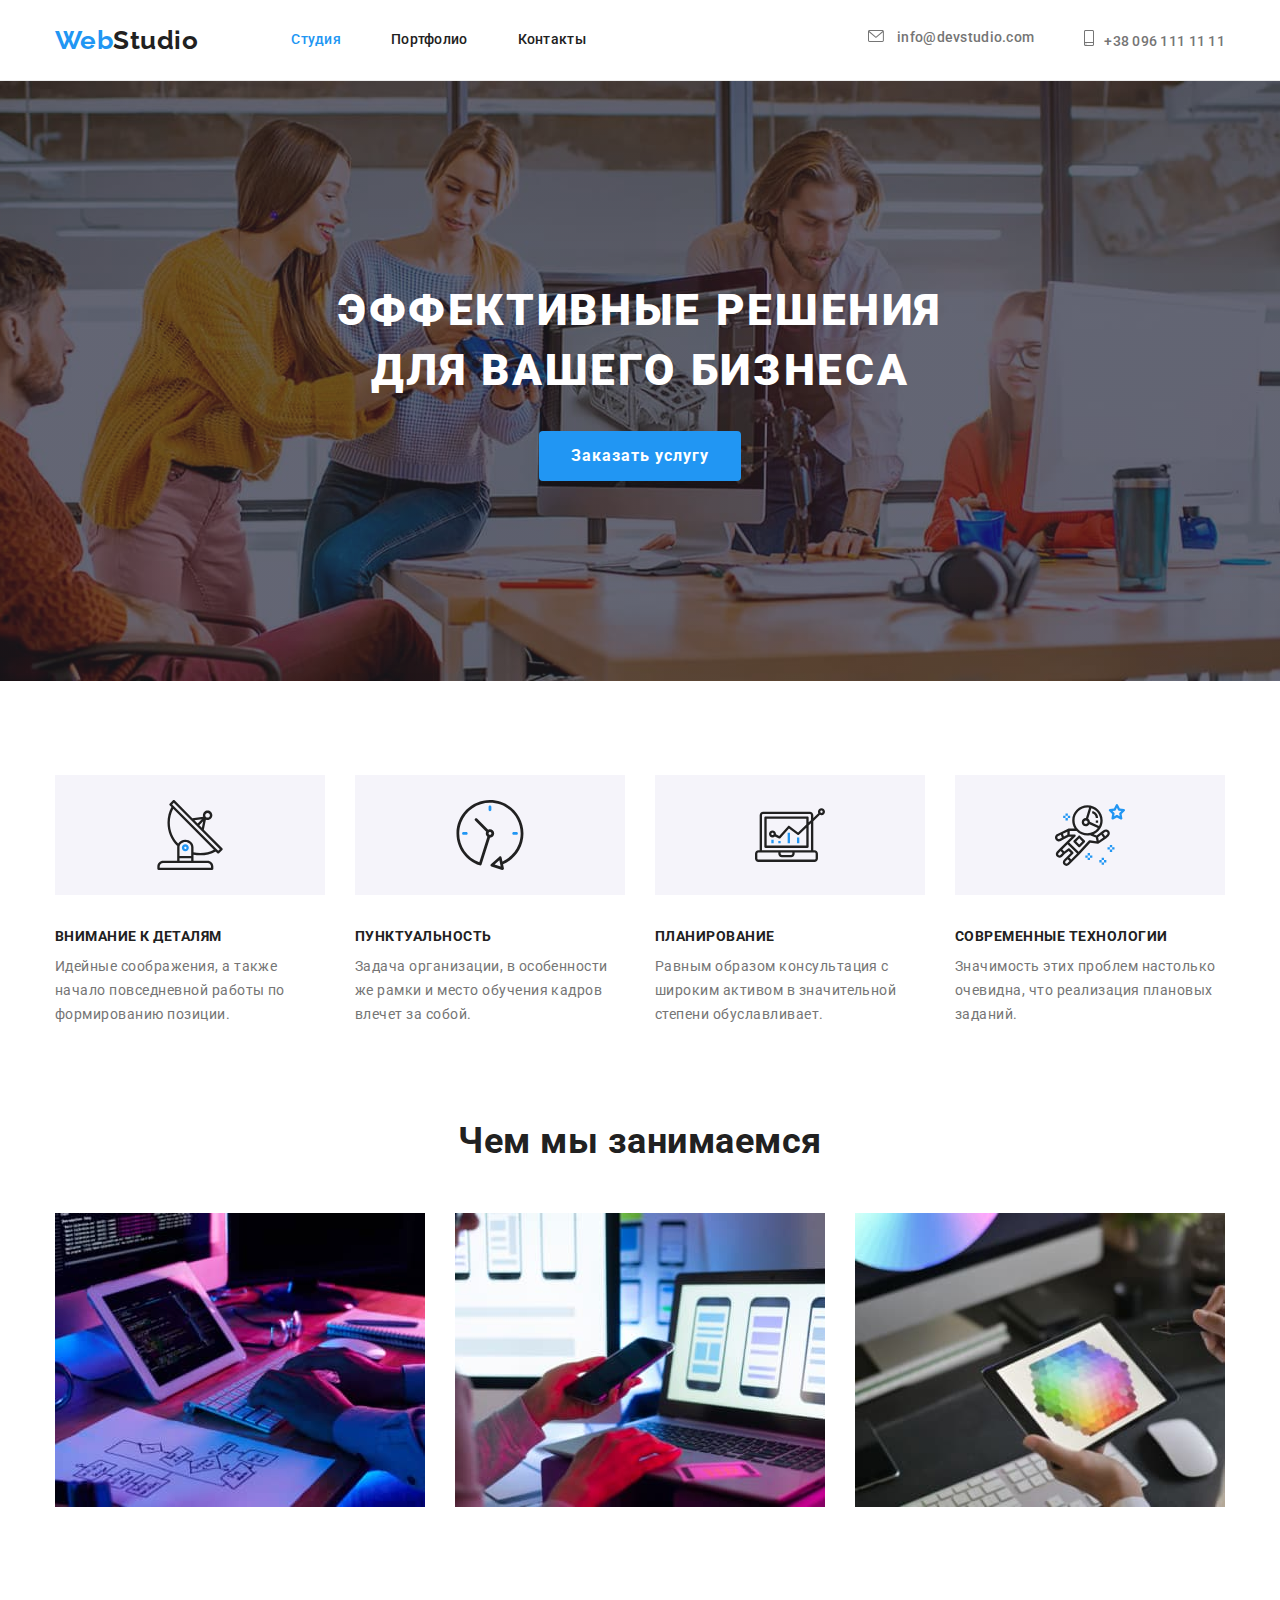
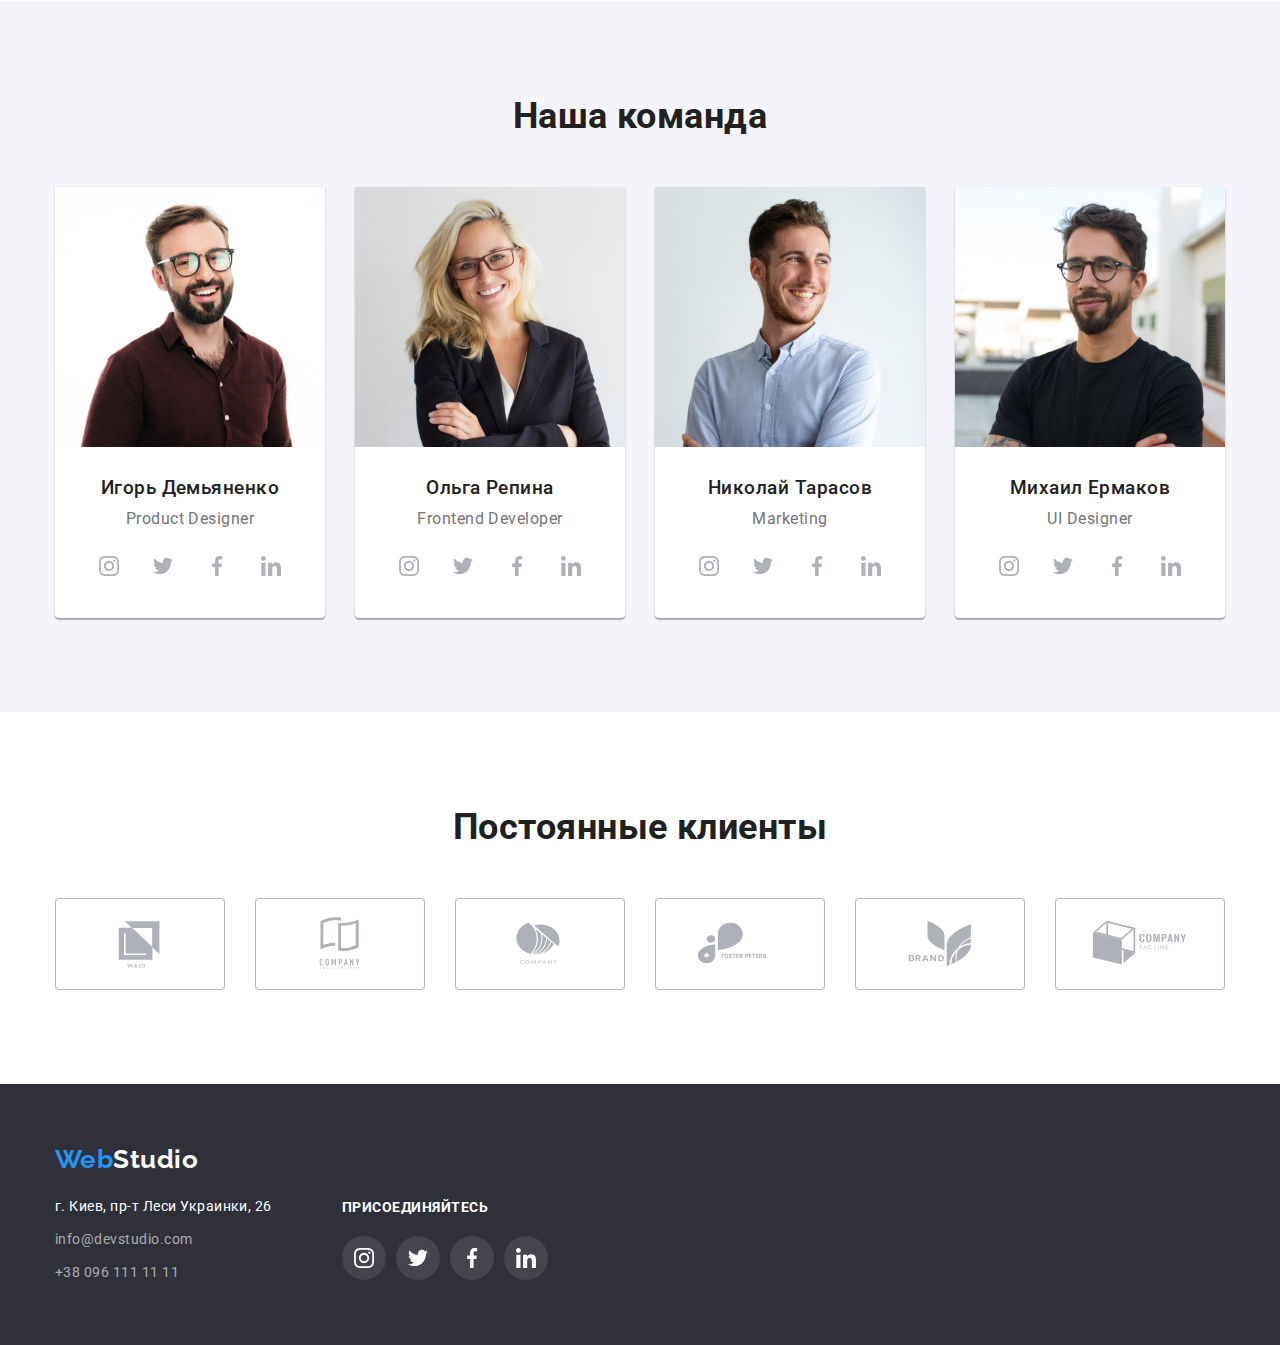
==== index.html @ 1be53bb4 "backup" ====
<!DOCTYPE html>
<html lang="ru">
  <head>
    <meta charset="UTF-8" />
    <meta http-equiv="X-UA-Compatible" content="IE=edge" />
    <meta name="viewport" content="width=device-width, initial-scale=1.0" />
    <title>Студия</title>
    <link href="https://fonts.googleapis.com/css2?family=Raleway:wght@700&family=Roboto:wght@400;500;700;900&display=swap" rel="stylesheet" />
    <link rel="stylesheet" href="https://cdnjs.cloudflare.com/ajax/libs/modern-normalize/1.1.0/modern-normalize.min.css" />
    <link rel="stylesheet" href="./css/styles.css" />
  </head>
  <body class="page">
    
    <!-- Шапка сайта -->
    <header class="header">
      <div class="page-header container">
        <nav class="site-nav">
          <a href="./index.html" class="logo">Web<span class="studio-black">Studio</span></a>
          <ul class="site-nav list">
            <li class="item"><a class="link-header current" href="./index.html">Студия</a></li>
            <li class="item"><a class="link-header" href="./portfolio.html">Портфолио</a></li>
            <li class="item"><a class="link-header" href="">Контакты</a></li>
          </ul>
        </nav>
        <ul class="contacts list">
          <li class="item"><a class="link-header"          
           href="mailto:info@devstudio.com">
           <svg width="16" height="12" class="contacts-icon">
            <use href="./images/icons.svg#envelope"></use>
          </svg>
          info@devstudio.com</a></li>
          <li class="item"><a class="link-header" href="tel:+380961111111">
            <svg width="10" height="16" class="contacts-icon">
              <use href="./images/icons.svg#smartphone"></use>
            </svg>+38 096 111 11 11</a></li>
        </ul>
      </div>
    </header>

    <!-- Основная часть -->
    <main>

      <!--Герой-->
      <section class="hero">
        <div class="container">
          <h1 class="hero-title">Эффективные решения<br>для вашего бизнеса</h1>
          <button class="primary pointer" type="button">Заказать услугу</button>
        </div>
      </section>

      <!--Преимущества-->
      <section class="section">
        <div class="container">
          <h2 class="section-title visually-hidden">Наши преимущества</h2>
          <ul class="features list">
            <li class="features-item">                            
              <svg class="icon">
                <use href="./images/icons.svg#antenna"></use>            
              </svg>           
              <h3 class="features-title">Внимание к деталям</h3>
              <p class="features-text">Идейные соображения, а также начало повседневной работы по формированию позиции.</p>
            </li>
            <li class="features-item">
              <svg class="icon">
                <use href="./images/icons.svg#clock"></use>            
              </svg>
              <h3 class="features-title">Пунктуальность</h3>
              <p class="features-text">Задача организации, в особенности же рамки и место обучения кадров влечет за собой.</p>
            </li>
            <li class="features-item">
              <svg class="icon">
                <use href="./images/icons.svg#diagram"></use>            
              </svg>
              <h3 class="features-title">Планирование</h3>
              <p class="features-text">Равным образом консультация с широким активом в значительной степени обуславливает.</p>
            </li>
            <li class="features-item">
              <svg class="icon">
                <use href="./images/icons.svg#astronaut"></use>            
              </svg>
              <h3 class="features-title">Современные технологии</h3>
              <p class="features-text">Значимость этих проблем настолько очевидна, что реализация плановых заданий.</p>
            </li>
          </ul>
        </div>
      </section>

      <!--Чем мы занимаемся-->
      <section class="section no-padding">
        <div class="container">
          <h2 class="section-title">Чем мы занимаемся</h2>
          <ul class="description list">
            <li class="item"><img src="./images/box1.jpg" alt="крупный план програмиста, работающего за своим столом в офисе" width="370" /></li>
            <li class="item"><img src="./images/box2.jpg" alt="веб дизайнер работает над интерфейсом приложения для смартфона" width="370" /></li>
            <li class="item"><img src="./images/box3.jpg" alt="веб дизайнер работает с цветовой палитрой на планшете" width="370" /></li>
          </ul>
        </div>
      </section>

      <!--Команда-->
      <section class="section team">
        <div class="container">
          <h2 class="section-title">Наша команда</h2>
          <ul class="team">
            <li class="team-card">
              <img src="./images/demjanenko.jpg" alt="Игорь Демьяненко" width="270" />
              <div class="team-caption">
                <h3 class="team-name">Игорь Демьяненко</h3>
                <p class="team-position">Product Designer</p>
                <ul class="social">
                  <li class="social-item">
                      <a href="#" class="social-link">
                          <svg width="20" height="20" class="social-icon">
                              <use href="./images/icons.svg#instagram"></use>
                            </svg>
                      </a>
                    </li>
                    <li class="social-item">
                      <a href="#" class="social-link">
                          <svg width="20" height="20" class="social-icon">
                              <use href="./images/icons.svg#twitter"></use>
                            </svg>
                      </a>
                    </li>  
                    <li class="social-item">
                      <a href="#" class="social-link">
                          <svg width="20" height="20" class="social-icon">
                              <use href="./images/icons.svg#facebook"></use>
                            </svg>
                      </a>
                    </li>   
                    <li class="social-item">
                      <a href="#" class="social-link">
                          <svg width="20" height="20" class="social-icon">
                              <use href="./images/icons.svg#linkedin"></use>
                            </svg>
                      </a>
                    </li>                     
              </ul> 
            </div>
            </li>
            <li class="team-card">
              <img src="./images/repina.jpg" alt="Ольга Репина" width="270" />
              <div class="team-caption">
              <h3 class="team-name">Ольга Репина</h3>
              <p class="team-position">Frontend Developer</p>
              <ul class="social">
                <li class="social-item">
                    <a href="#" class="social-link">
                        <svg width="20" height="20" class="social-icon">
                            <use href="./images/icons.svg#instagram"></use>
                          </svg>
                    </a>
                  </li>
                  <li class="social-item">
                    <a href="#" class="social-link">
                        <svg width="20" height="20" class="social-icon">
                            <use href="./images/icons.svg#twitter"></use>
                          </svg>
                    </a>
                  </li>  
                  <li class="social-item">
                    <a href="#" class="social-link">
                        <svg width="20" height="20" class="social-icon">
                            <use href="./images/icons.svg#facebook"></use>
                          </svg>
                    </a>
                  </li>   
                  <li class="social-item">
                    <a href="#" class="social-link">
                        <svg width="20" height="20" class="social-icon">
                            <use href="./images/icons.svg#linkedin"></use>
                          </svg>
                    </a>
                  </li>                     
            </ul> 
             </div>
            </li>
            <li class="team-card">
              <img src="./images/tarasov.jpg" alt="Николай Тарасов" width="270" />
              <div class="team-caption">
                  <h3 class="team-name">Николай Тарасов</h3>
                  <p class="team-position">Marketing</p>            
                  <ul class="social">
                      <li class="social-item">
                          <a href="#" class="social-link">
                              <svg width="20" height="20" class="social-icon">
                                  <use href="./images/icons.svg#instagram"></use>
                                </svg>
                          </a>
                        </li>
                        <li class="social-item">
                          <a href="#" class="social-link">
                              <svg width="20" height="20" class="social-icon">
                                  <use href="./images/icons.svg#twitter"></use>
                                </svg>
                          </a>
                        </li>  
                        <li class="social-item">
                          <a href="#" class="social-link">
                              <svg width="20" height="20" class="social-icon">
                                  <use href="./images/icons.svg#facebook"></use>
                                </svg>
                          </a>
                        </li>   
                        <li class="social-item">
                          <a href="#" class="social-link">
                              <svg width="20" height="20" class="social-icon">
                                  <use href="./images/icons.svg#linkedin"></use>
                                </svg>
                          </a>
                        </li>                     
                  </ul>  
              </div>        
            </li>
            <li class="team-card">
              <img src="./images/ermakov.jpg" alt="Михаил Ермаков" width="270" />
              <div class="team-caption">
              <h3 class="team-name">Михаил Ермаков</h3>
              <p class="team-position">UI Designer</p>
              <ul class="social">
                <li class="social-item">
                    <a href="#" class="social-link">
                        <svg width="20" height="20" class="social-icon">
                            <use href="./images/icons.svg#instagram"></use>
                          </svg>
                    </a>
                  </li>
                  <li class="social-item">
                    <a href="#" class="social-link">
                        <svg width="20" height="20" class="social-icon">
                            <use href="./images/icons.svg#twitter"></use>
                          </svg>
                    </a>
                  </li>  
                  <li class="social-item">
                    <a href="#" class="social-link">
                        <svg width="20" height="20" class="social-icon">
                            <use href="./images/icons.svg#facebook"></use>
                          </svg>
                    </a>
                  </li>   
                  <li class="social-item">
                    <a href="#" class="social-link">
                        <svg width="20" height="20" class="social-icon">
                            <use href="./images/icons.svg#linkedin"></use>
                          </svg>
                    </a>
                  </li>                     
            </ul> 
              </div>
            </li>
          </ul>
        </div>
      </section>
    </main>

    <!-- Постоянные клиенты -->
    <section class="section">
      <div class="container">
      <h2 class="section-title">Постоянные клиенты</h2>
      <ul class="customers-list">
        <li class="item">
          <a href="#" class="customer-link">
            <svg width="106" height="60" class="customer-logo">
                <use href="./images/icons.svg#logo1"></use>
              </svg>
        </a>
        </li>
        <li class="item">
          <a href="#" class="customer-link">
            <svg width="106" height="60" class="customer-logo">
                <use href="./images/icons.svg#logo2"></use>
              </svg>
        </a>
        </li>
        <li class="item">
          <a href="#" class="customer-link">
            <svg width="106" height="60" class="customer-logo">
                <use href="./images/icons.svg#logo3"></use>
              </svg>
        </a>
        </li>
        <li class="item">
          <a href="#" class="customer-link">
            <svg width="106" height="60" class="customer-logo">
                <use href="./images/icons.svg#logo4"></use>
              </svg>
        </a>
        </li>
        <li class="item">
          <a href="#" class="customer-link">
            <svg width="106" height="60" class="customer-logo">
                <use href="./images/icons.svg#logo5"></use>
              </svg>
        </a>
        </li>
        <li class="item">
          <a href="#" class="customer-link">
            <svg width="106" height="60" class="customer-logo">
                <use href="./images/icons.svg#logo6"></use>
              </svg>
        </a>
        </li>        
      </ul>
    </div>
    </section>

  

    <!-- Подвал -->
    <footer class="footer">
      <div class="container">
        <a href="./index.html" class="logo">Web<span class="studio-white">Studio</span></a>
        <address class="adress">
          <ul class="footer-list">
            <li class="item"><a class="link map" href="https://goo.gl/maps/9KBQKtj4yiWqNJr88" target="_blank" rel="noopener noreferrer">г. Киев, пр-т Леси Украинки, 26</a></li>
            <li class="item"><a class="link" href="mailto:info@devstudio.com">info@devstudio.com</a></li>
            <li class="item"><a class="link" href="tel:+380961111111">+38 096 111 11 11</a></li>
          </ul>
          <div classs="footer-social">
            <h3 class="social-title">Присоединяйтесь</h3>
            <ul class="social">
              <li class="footer-item">
                  <a href="#" class="footer-link">
                      <svg width="20" height="20" class="footer-icon">
                          <use href="./images/icons.svg#instagram"></use>
                        </svg>
                  </a>
                </li>
                <li class="footer-item">
                  <a href="#" class="footer-link">
                      <svg width="20" height="20" class="footer-icon">
                          <use href="./images/icons.svg#twitter"></use>
                        </svg>
                  </a>
                </li>  
                <li class="footer-item">
                  <a href="#" class="footer-link">
                      <svg width="20" height="20" class="footer-icon">
                          <use href="./images/icons.svg#facebook"></use>
                        </svg>
                  </a>
                </li>   
                <li class="footer-item">
                  <a href="#" class="footer-link">
                      <svg width="20" height="20" class="footer-icon">
                          <use href="./images/icons.svg#linkedin"></use>
                        </svg>
                  </a>
                </li>                     
          </ul> 
            
          </div>
        </address>

      </div>
    </footer>
  </body>
</html>
---- css/styles.css ----
:root {
  --primary-text-color: #757575;
  --title-text-color: #212121;
  --secondary-text-color: #ffffff;
  --accent-color: #2196f3;
  --button-accent-color: #188ce8;
  --primary-bg-color: #ffffff;
  --secondary-bg-color: #f5f4fa;
  --hero-bg-color: #2f303a;
  --footer-contacts-color: rgba(255, 255, 255, 0.6);
  --footer-link-color: rgba(255, 255, 255, 0.1);
  --header-border-color: #ececec;
  --card-border-color: #eeeeee;
  --social-links-color: #AFB1B8;

}

body {
  background-color: var(--primary-bg-color);
  color: var(--primary-text-color);
  font-family: Roboto, sans-serif;
  letter-spacing: 0.03em;
}

.container {
  margin-left: auto;
  margin-right: auto;
  width: 1200px;
  padding-left: 15px;
  padding-right: 15px;
}

ul {
  list-style: none;
  padding: 0;
  margin: 0;
}

h1,
h2,
h3,
p{
  margin: 0;
}

.header {
  border-bottom: 1px solid var(--header-border-color);
}

.page-header {
  display: flex;
  align-items: center; 
}

/* Logo */

.logo {
  margin-right: 93px;
  color: var(--accent-color);
  font-family: Raleway, sans-serif;
  font-weight: 700;
  font-size: 26px;
  line-height: 1.19;
  text-decoration: none;
}

.studio-black,
.team-name {
  color: var(--title-text-color);
}

.studio-white {
  color: var(--secondary-text-color);
}

/* Site-nav */

.site-nav {
  display: flex;
  align-items: center;
  margin-right: auto;
}

.site-nav .item:not(:last-child) {
  margin-right: 50px;
}

.site-nav .link-header {
  padding: 32px 0 32px 0;

  color: var(--title-text-color);
}

.link-header {
  display: block;  
  font-weight: 500;
  font-size: 14px;
  line-height: 1.14;
  letter-spacing: 0.02em;
  text-decoration: none;

}

.contacts {
  display: flex;
}

.contacts .item:not(:last-child) {
  margin-right: 50px;
}
.contacts .link-header {
  color: var(--primary-text-color);
  
}

.contacts-icon{
  margin-right: 10px;
  fill: var(--primary-text-color);
}

.contacts-icon:hover,
.contacts-icon:focus{
  fill: var(--accent-color); 
}

.link-header:hover,
.link-header:focus,
.link-header.current {
  color: var(--accent-color);  
}

 

/* Hero */

.hero {
  padding-top: 200px;
  padding-bottom: 200px;
  
  text-align: center;
  max-width: 1600px;
  margin-left: auto;
  margin-right: auto;
  background-image: linear-gradient(
    to right, 
    rgba(47, 48, 58, 0.4), 
    rgba(47, 48, 58, 0.4)),
    url(../images/bg.jpg);  
  background-size: cover;
  background-repeat: no-repeat;
  background-position: center;
  background-color: var(--hero-bg-color);
}

.hero-title {
  margin-top: 0;
  margin-bottom: 30px;

  color: var(--secondary-text-color);
  font-weight: 900;
  font-size: 44px;
  line-height: 1.36;
  letter-spacing: 0.06em;
  text-transform: uppercase;
}

.primary {
  border-radius: 4px;
  padding: 10px 32px;
  min-width: 200px;
  border: 0px solid transparent;

  background-color: var(--accent-color);
  color: var(--secondary-text-color);
  font-family: inherit;
  font-weight: 700;
  font-size: 16px;
  line-height: 1.88;
  letter-spacing: 0.06em;
}

button:hover,
button:focus {
  background-color: var(--button-accent-color);
}
.pointer {
  cursor: pointer;
}

/* Section */
.section {
  padding-top: 94px;
  padding-bottom: 94px;
}

.section.no-padding {
  padding-top: 0;
}
.section-title {
  margin-top: 0;
  margin-bottom: 50px;

  color: var(--title-text-color);
  font-size: 36px;
  line-height: 1.17;
  text-align: center;
}

.visually-hidden {
  position: absolute;
  width: 1px;
  height: 1px;
  margin: -1px;
  border: 0;
  padding: 0;
  white-space: nowrap;
  clip-path: inset(100%);
  clip: rect(0 0 0 0);
  overflow: hidden;
}

/* Features */

.features {
  display: flex;
}

.features-item {
  width: 270px;
 } 

.features-item:not(:last-child),
.description .item:not(:last-child) {
  margin-right: 30px;
}

.icon {
  width: 270px;
  height: 120px;
  padding: 25px 100px 25px 100px;    
  background-color: var(--secondary-bg-color);
}



.features-title {
  margin-top: 30px;
  margin-bottom: 10px;

  color: var(--title-text-color);
  font-size: 14px;
  line-height: 1.14;
  text-transform: uppercase;
}

.features-text {
  font-size: 14px;
  line-height: 1.7;
}

/* Description */

.description {
  display: flex;
}

img {
  display: block;
  max-width: 100%;
  height: auto;
}

/* Team */

.section.team {
  background-color: var(--secondary-bg-color);
}

.team  {
  display: flex;
}

.team-card {
  box-shadow: 0px 1px 3px rgba(0, 0, 0, 0.12), 0px 1px 1px rgba(0, 0, 0, 0.14), 0px 2px 1px rgba(0, 0, 0, 0.2);
  border-radius: 0px 0px 4px 4px;

  background-color: var(--primary-bg-color);
}

.team-card:not(:last-child) {
  margin-right: 30px;
}

.team-caption {  
  padding: 30px 0 30px 0;
  font-size: 16px;
  line-height: 1.19;
  text-align: center;
}

.team-name {
  font-weight: 500;
  margin-bottom: 10px;  
}

.social-link {  
  display: flex;
  align-items: center;
  justify-content: center;
  width: 44px;
  height: 44px;  
  fill: var(--social-links-color);
  background-color: var(--primary-bg-color);
  border-radius: 50%;  
}


.social-link:hover,
.social-link:focus{
  background-color: var(--accent-color);
  fill: var(--secondary-text-color);
}  


.social-item:not(:last-child){
  margin-right: 10px;
} 

.social {
  display: flex;
  justify-content: center ;  
  margin-top: 16px;  
}

/* Customers */

.customers-list{  
  display: flex;
  align-items: center;  
}

.customer-link{  
  display: flex;
  align-items: center;
  justify-content: center;
  width: 170px;
  height: 92px;
  border: 1px solid var(--social-links-color);
  fill: var(--social-links-color);
  border-radius: 4px;
}

.customers-list .item:not(:last-child){
  margin-right: 30px;
}

.customer-link:hover,
.customer-link:focus{
  border: 1px solid var(--accent-color);
  fill: var(--accent-color);
}

/* Footer */

.footer {
  background-color: var(--hero-bg-color);
  padding-top: 60px;
  padding-bottom: 60px;
}

.footer .logo{
  margin-right: 0;  
}

address {
  margin-top: 20px;  
}

.footer-list .item:not(:last-child) {
  padding-bottom: 9px;
}

.footer-list{
  margin-right: 70px;
}

.footer-list .link {
  font-style: normal;
  font-weight: 400;
  color: var(--footer-contacts-color);
  font-size: 14px;
  line-height: 1.71;
  text-decoration: none;
}

.link.map {
  color: var(--secondary-text-color);
}

.social-title{
  margin-bottom: 20px;

  font-style: normal;
  text-transform: uppercase;
  font-size: 14px;
  line-height: 1.14;
  color: var(--secondary-text-color);
}

.footer .link:hover,
.footer .link:focus {
  color: var(--accent-color);
}

.footer-link {  
  display: flex;
  align-items: center;
  justify-content: center;
  width: 44px;
  height: 44px;  
  fill: var(--secondary-text-color);
  background-color: var(--footer-link-color);
  border-radius: 50%;  
}


.footer-link:hover,
.footer-link:focus{
  background-color: var(--accent-color);
  
}  


.footer-item:not(:last-child){
  margin-right: 10px;
} 



/* Filter */
.adress{
  display: flex;
  align-items: center;
}

.filter-list {
  display: flex;
  justify-content: center;
  margin-bottom: 50px;
}

.filter-button {
  padding: 6px 22px;
  border: 0px solid transparent;
  border-radius: 4px;

  background-color: var(--secondary-bg-color);
  color: var(--title-text-color);
  font-family: inherit;
  font-weight: 500;
  font-size: 16px;
  line-height: 1.62;
  text-align: center;
}

.filter-list .item:not(:last-child) {
  margin-right: 8px;
}

.filter-button:hover,
.filter-button:focus {
  background-color: var(--button-accent-color);
  color: var(--secondary-text-color);
}



/* Gallery */

.gallery.list {
  display: flex;
  flex-wrap: wrap;
}

.gallery-card {
  margin-right: 30px;
  margin-bottom: 30px;
}

.gallery-card:nth-child(3n) {
  margin-right: 0;
}

.gallery-card:nth-last-child(-n + 3) {
  margin-bottom: 0;
}

.caption {
  padding: 20px 24px 20px 24px;
  border-right: 1px solid #EEEEEE;
  border-bottom: 1px solid #EEEEEE;
  border-left: 1px solid #EEEEEE;
  }

.gallery-title {
  margin-bottom: 4px;
  
  color: var(--title-text-color);
  font-weight: 700;
  font-size: 18px;
  line-height: 2;
  letter-spacing: 0.06em;
}

.gallery-text {
  font-size: 16px;
  line-height: 1.88;
}
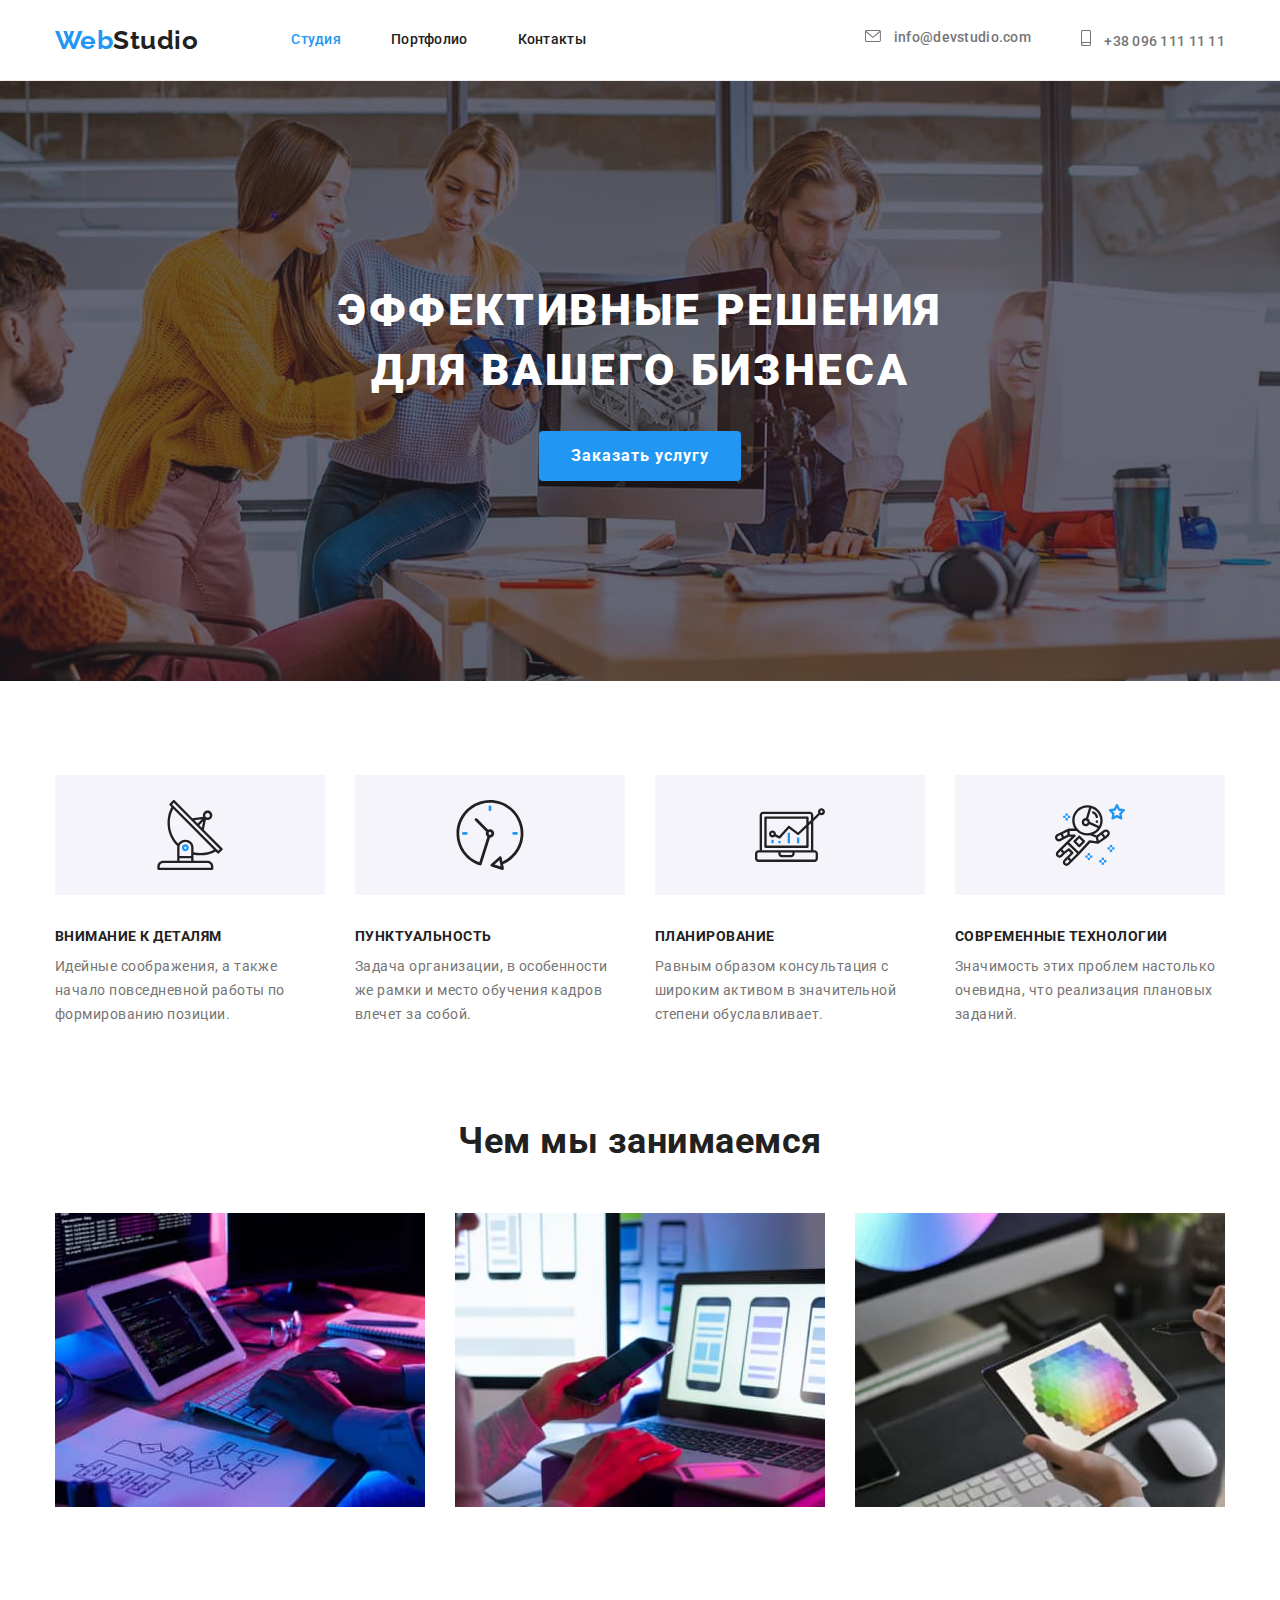
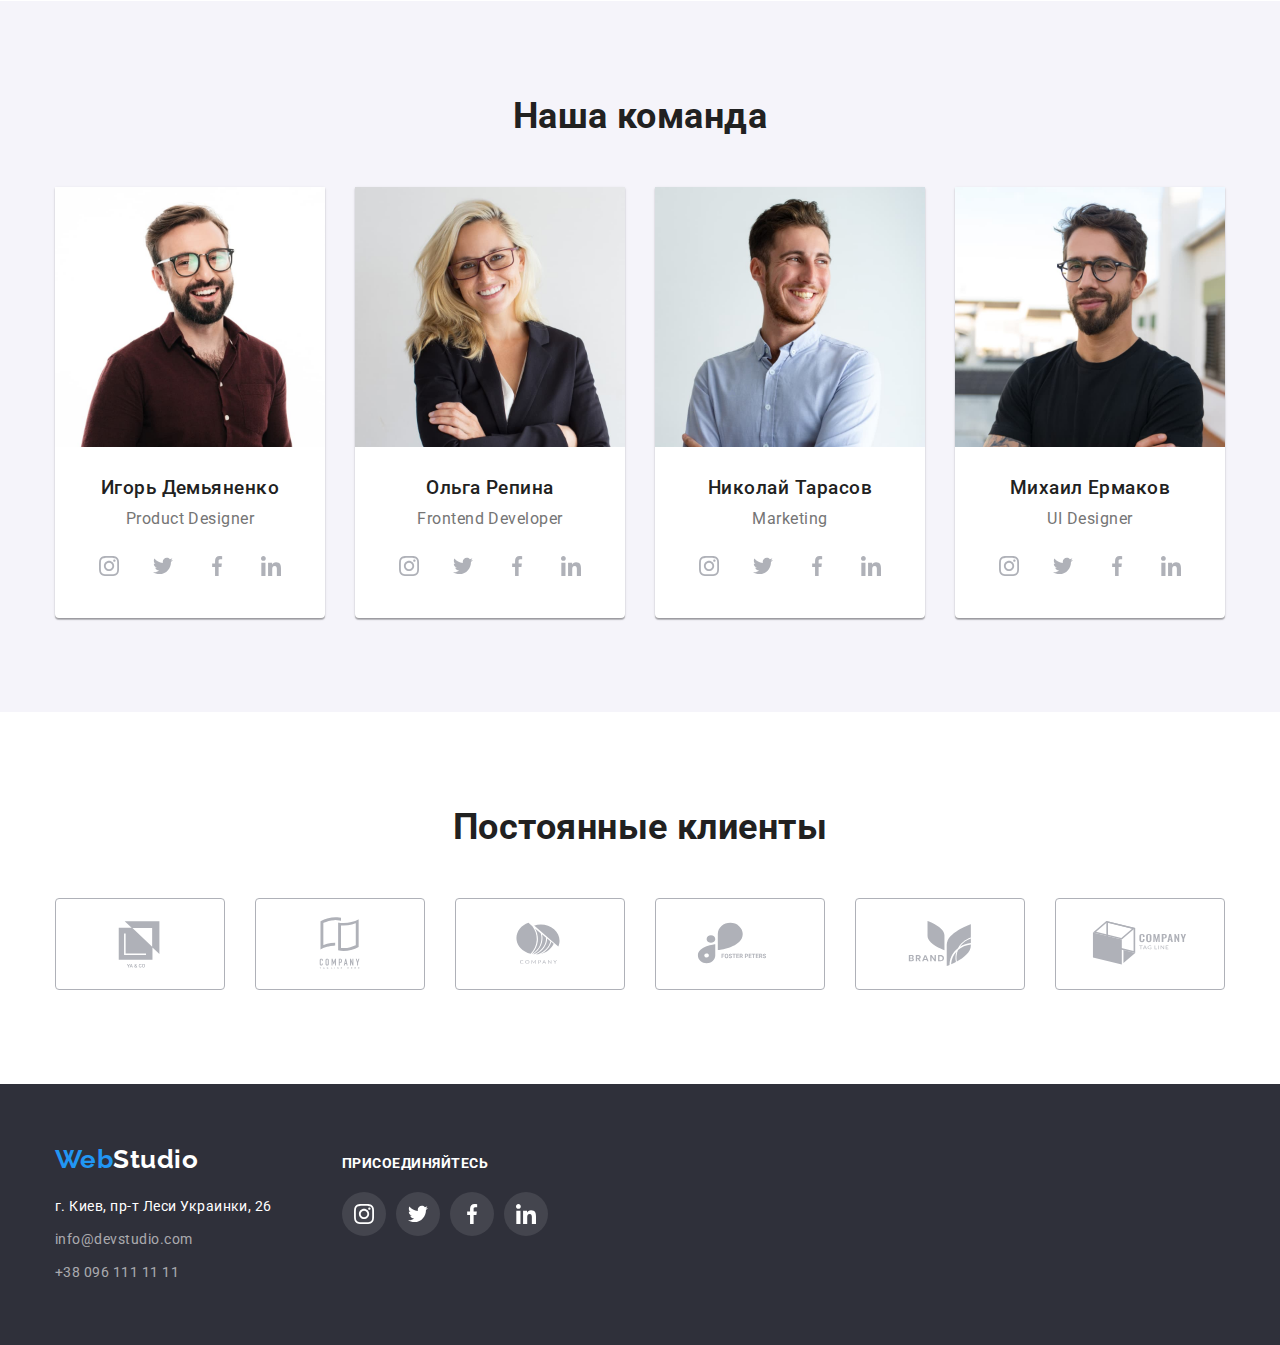
==== commit 42cf09f1: "svg+shadow" ====
--- a/index.html
+++ b/index.html
@@ -10,7 +10,6 @@
     <link rel="stylesheet" href="./css/styles.css" />
   </head>
   <body class="page">
-    
     <!-- Шапка сайта -->
     <header class="header">
       <div class="page-header container">
@@ -22,28 +21,32 @@
             <li class="item"><a class="link-header" href="">Контакты</a></li>
           </ul>
         </nav>
-        <ul class="contacts list">
-          <li class="item"><a class="link-header"          
-           href="mailto:info@devstudio.com">
-           <svg width="16" height="12" class="contacts-icon">
-            <use href="./images/icons.svg#envelope"></use>
-          </svg>
-          info@devstudio.com</a></li>
-          <li class="item"><a class="link-header" href="tel:+380961111111">
-            <svg width="10" height="16" class="contacts-icon">
-              <use href="./images/icons.svg#smartphone"></use>
-            </svg>+38 096 111 11 11</a></li>
+        <ul class="contacts">
+          <li class="item">
+            <a class="link-header" href="mailto:info@devstudio.com">
+              <svg width="16" height="12" class="contacts-icon">
+                <use href="./images/icons.svg#envelope"></use>
+              </svg>
+              info@devstudio.com
+            </a>
+          </li>
+          <li class="item">
+            <a class="link-header" href="tel:+380961111111">
+              <svg width="10" height="16" class="contacts-icon">
+                <use href="./images/icons.svg#smartphone"></use></svg>
+              +38 096 111 11 11
+            </a>
+          </li>
         </ul>
       </div>
     </header>
 
     <!-- Основная часть -->
     <main>
-
       <!--Герой-->
       <section class="hero">
         <div class="container">
-          <h1 class="hero-title">Эффективные решения<br>для вашего бизнеса</h1>
+          <h1 class="hero-title">Эффективные решения<br />для вашего бизнеса</h1>
           <button class="primary pointer" type="button">Заказать услугу</button>
         </div>
       </section>
@@ -53,30 +56,30 @@
         <div class="container">
           <h2 class="section-title visually-hidden">Наши преимущества</h2>
           <ul class="features list">
-            <li class="features-item">                            
+            <li class="features-item">
               <svg class="icon">
-                <use href="./images/icons.svg#antenna"></use>            
-              </svg>           
+                <use href="./images/icons.svg#antenna"></use>
+              </svg>
               <h3 class="features-title">Внимание к деталям</h3>
               <p class="features-text">Идейные соображения, а также начало повседневной работы по формированию позиции.</p>
             </li>
             <li class="features-item">
               <svg class="icon">
-                <use href="./images/icons.svg#clock"></use>            
+                <use href="./images/icons.svg#clock"></use>
               </svg>
               <h3 class="features-title">Пунктуальность</h3>
               <p class="features-text">Задача организации, в особенности же рамки и место обучения кадров влечет за собой.</p>
             </li>
             <li class="features-item">
               <svg class="icon">
-                <use href="./images/icons.svg#diagram"></use>            
+                <use href="./images/icons.svg#diagram"></use>
               </svg>
               <h3 class="features-title">Планирование</h3>
               <p class="features-text">Равным образом консультация с широким активом в значительной степени обуславливает.</p>
             </li>
             <li class="features-item">
               <svg class="icon">
-                <use href="./images/icons.svg#astronaut"></use>            
+                <use href="./images/icons.svg#astronaut"></use>
               </svg>
               <h3 class="features-title">Современные технологии</h3>
               <p class="features-text">Значимость этих проблем настолько очевидна, что реализация плановых заданий.</p>
@@ -109,145 +112,145 @@
                 <p class="team-position">Product Designer</p>
                 <ul class="social">
                   <li class="social-item">
-                      <a href="#" class="social-link">
-                          <svg width="20" height="20" class="social-icon">
-                              <use href="./images/icons.svg#instagram"></use>
-                            </svg>
-                      </a>
-                    </li>
-                    <li class="social-item">
-                      <a href="#" class="social-link">
-                          <svg width="20" height="20" class="social-icon">
-                              <use href="./images/icons.svg#twitter"></use>
-                            </svg>
-                      </a>
-                    </li>  
-                    <li class="social-item">
-                      <a href="#" class="social-link">
-                          <svg width="20" height="20" class="social-icon">
-                              <use href="./images/icons.svg#facebook"></use>
-                            </svg>
-                      </a>
-                    </li>   
-                    <li class="social-item">
-                      <a href="#" class="social-link">
-                          <svg width="20" height="20" class="social-icon">
-                              <use href="./images/icons.svg#linkedin"></use>
-                            </svg>
-                      </a>
-                    </li>                     
-              </ul> 
-            </div>
+                    <a href="#" class="social-link">
+                      <svg width="20" height="20" class="social-icon">
+                        <use href="./images/icons.svg#instagram"></use>
+                      </svg>
+                    </a>
+                  </li>
+                  <li class="social-item">
+                    <a href="#" class="social-link">
+                      <svg width="20" height="20" class="social-icon">
+                        <use href="./images/icons.svg#twitter"></use>
+                      </svg>
+                    </a>
+                  </li>
+                  <li class="social-item">
+                    <a href="#" class="social-link">
+                      <svg width="20" height="20" class="social-icon">
+                        <use href="./images/icons.svg#facebook"></use>
+                      </svg>
+                    </a>
+                  </li>
+                  <li class="social-item">
+                    <a href="#" class="social-link">
+                      <svg width="20" height="20" class="social-icon">
+                        <use href="./images/icons.svg#linkedin"></use>
+                      </svg>
+                    </a>
+                  </li>
+                </ul>
+              </div>
             </li>
             <li class="team-card">
               <img src="./images/repina.jpg" alt="Ольга Репина" width="270" />
               <div class="team-caption">
-              <h3 class="team-name">Ольга Репина</h3>
-              <p class="team-position">Frontend Developer</p>
-              <ul class="social">
-                <li class="social-item">
-                    <a href="#" class="social-link">
-                        <svg width="20" height="20" class="social-icon">
-                            <use href="./images/icons.svg#instagram"></use>
-                          </svg>
-                    </a>
-                  </li>
-                  <li class="social-item">
-                    <a href="#" class="social-link">
-                        <svg width="20" height="20" class="social-icon">
-                            <use href="./images/icons.svg#twitter"></use>
-                          </svg>
-                    </a>
-                  </li>  
-                  <li class="social-item">
-                    <a href="#" class="social-link">
-                        <svg width="20" height="20" class="social-icon">
-                            <use href="./images/icons.svg#facebook"></use>
-                          </svg>
-                    </a>
-                  </li>   
-                  <li class="social-item">
-                    <a href="#" class="social-link">
-                        <svg width="20" height="20" class="social-icon">
-                            <use href="./images/icons.svg#linkedin"></use>
-                          </svg>
-                    </a>
-                  </li>                     
-            </ul> 
-             </div>
+                <h3 class="team-name">Ольга Репина</h3>
+                <p class="team-position">Frontend Developer</p>
+                <ul class="social">
+                  <li class="social-item">
+                    <a href="#" class="social-link">
+                      <svg width="20" height="20" class="social-icon">
+                        <use href="./images/icons.svg#instagram"></use>
+                      </svg>
+                    </a>
+                  </li>
+                  <li class="social-item">
+                    <a href="#" class="social-link">
+                      <svg width="20" height="20" class="social-icon">
+                        <use href="./images/icons.svg#twitter"></use>
+                      </svg>
+                    </a>
+                  </li>
+                  <li class="social-item">
+                    <a href="#" class="social-link">
+                      <svg width="20" height="20" class="social-icon">
+                        <use href="./images/icons.svg#facebook"></use>
+                      </svg>
+                    </a>
+                  </li>
+                  <li class="social-item">
+                    <a href="#" class="social-link">
+                      <svg width="20" height="20" class="social-icon">
+                        <use href="./images/icons.svg#linkedin"></use>
+                      </svg>
+                    </a>
+                  </li>
+                </ul>
+              </div>
             </li>
             <li class="team-card">
               <img src="./images/tarasov.jpg" alt="Николай Тарасов" width="270" />
               <div class="team-caption">
-                  <h3 class="team-name">Николай Тарасов</h3>
-                  <p class="team-position">Marketing</p>            
-                  <ul class="social">
-                      <li class="social-item">
-                          <a href="#" class="social-link">
-                              <svg width="20" height="20" class="social-icon">
-                                  <use href="./images/icons.svg#instagram"></use>
-                                </svg>
-                          </a>
-                        </li>
-                        <li class="social-item">
-                          <a href="#" class="social-link">
-                              <svg width="20" height="20" class="social-icon">
-                                  <use href="./images/icons.svg#twitter"></use>
-                                </svg>
-                          </a>
-                        </li>  
-                        <li class="social-item">
-                          <a href="#" class="social-link">
-                              <svg width="20" height="20" class="social-icon">
-                                  <use href="./images/icons.svg#facebook"></use>
-                                </svg>
-                          </a>
-                        </li>   
-                        <li class="social-item">
-                          <a href="#" class="social-link">
-                              <svg width="20" height="20" class="social-icon">
-                                  <use href="./images/icons.svg#linkedin"></use>
-                                </svg>
-                          </a>
-                        </li>                     
-                  </ul>  
-              </div>        
+                <h3 class="team-name">Николай Тарасов</h3>
+                <p class="team-position">Marketing</p>
+                <ul class="social">
+                  <li class="social-item">
+                    <a href="#" class="social-link">
+                      <svg width="20" height="20" class="social-icon">
+                        <use href="./images/icons.svg#instagram"></use>
+                      </svg>
+                    </a>
+                  </li>
+                  <li class="social-item">
+                    <a href="#" class="social-link">
+                      <svg width="20" height="20" class="social-icon">
+                        <use href="./images/icons.svg#twitter"></use>
+                      </svg>
+                    </a>
+                  </li>
+                  <li class="social-item">
+                    <a href="#" class="social-link">
+                      <svg width="20" height="20" class="social-icon">
+                        <use href="./images/icons.svg#facebook"></use>
+                      </svg>
+                    </a>
+                  </li>
+                  <li class="social-item">
+                    <a href="#" class="social-link">
+                      <svg width="20" height="20" class="social-icon">
+                        <use href="./images/icons.svg#linkedin"></use>
+                      </svg>
+                    </a>
+                  </li>
+                </ul>
+              </div>
             </li>
             <li class="team-card">
               <img src="./images/ermakov.jpg" alt="Михаил Ермаков" width="270" />
               <div class="team-caption">
-              <h3 class="team-name">Михаил Ермаков</h3>
-              <p class="team-position">UI Designer</p>
-              <ul class="social">
-                <li class="social-item">
-                    <a href="#" class="social-link">
-                        <svg width="20" height="20" class="social-icon">
-                            <use href="./images/icons.svg#instagram"></use>
-                          </svg>
-                    </a>
-                  </li>
-                  <li class="social-item">
-                    <a href="#" class="social-link">
-                        <svg width="20" height="20" class="social-icon">
-                            <use href="./images/icons.svg#twitter"></use>
-                          </svg>
-                    </a>
-                  </li>  
-                  <li class="social-item">
-                    <a href="#" class="social-link">
-                        <svg width="20" height="20" class="social-icon">
-                            <use href="./images/icons.svg#facebook"></use>
-                          </svg>
-                    </a>
-                  </li>   
-                  <li class="social-item">
-                    <a href="#" class="social-link">
-                        <svg width="20" height="20" class="social-icon">
-                            <use href="./images/icons.svg#linkedin"></use>
-                          </svg>
-                    </a>
-                  </li>                     
-            </ul> 
+                <h3 class="team-name">Михаил Ермаков</h3>
+                <p class="team-position">UI Designer</p>
+                <ul class="social">
+                  <li class="social-item">
+                    <a href="#" class="social-link">
+                      <svg width="20" height="20" class="social-icon">
+                        <use href="./images/icons.svg#instagram"></use>
+                      </svg>
+                    </a>
+                  </li>
+                  <li class="social-item">
+                    <a href="#" class="social-link">
+                      <svg width="20" height="20" class="social-icon">
+                        <use href="./images/icons.svg#twitter"></use>
+                      </svg>
+                    </a>
+                  </li>
+                  <li class="social-item">
+                    <a href="#" class="social-link">
+                      <svg width="20" height="20" class="social-icon">
+                        <use href="./images/icons.svg#facebook"></use>
+                      </svg>
+                    </a>
+                  </li>
+                  <li class="social-item">
+                    <a href="#" class="social-link">
+                      <svg width="20" height="20" class="social-icon">
+                        <use href="./images/icons.svg#linkedin"></use>
+                      </svg>
+                    </a>
+                  </li>
+                </ul>
               </div>
             </li>
           </ul>
@@ -258,102 +261,100 @@
     <!-- Постоянные клиенты -->
     <section class="section">
       <div class="container">
-      <h2 class="section-title">Постоянные клиенты</h2>
-      <ul class="customers-list">
-        <li class="item">
-          <a href="#" class="customer-link">
-            <svg width="106" height="60" class="customer-logo">
+        <h2 class="section-title">Постоянные клиенты</h2>
+        <ul class="customers-list">
+          <li class="item">
+            <a href="#" class="customer-link">
+              <svg width="106" height="60" class="customer-logo">
                 <use href="./images/icons.svg#logo1"></use>
               </svg>
-        </a>
-        </li>
-        <li class="item">
-          <a href="#" class="customer-link">
-            <svg width="106" height="60" class="customer-logo">
+            </a>
+          </li>
+          <li class="item">
+            <a href="#" class="customer-link">
+              <svg width="106" height="60" class="customer-logo">
                 <use href="./images/icons.svg#logo2"></use>
               </svg>
-        </a>
-        </li>
-        <li class="item">
-          <a href="#" class="customer-link">
-            <svg width="106" height="60" class="customer-logo">
+            </a>
+          </li>
+          <li class="item">
+            <a href="#" class="customer-link">
+              <svg width="106" height="60" class="customer-logo">
                 <use href="./images/icons.svg#logo3"></use>
               </svg>
-        </a>
-        </li>
-        <li class="item">
-          <a href="#" class="customer-link">
-            <svg width="106" height="60" class="customer-logo">
+            </a>
+          </li>
+          <li class="item">
+            <a href="#" class="customer-link">
+              <svg width="106" height="60" class="customer-logo">
                 <use href="./images/icons.svg#logo4"></use>
               </svg>
-        </a>
-        </li>
-        <li class="item">
-          <a href="#" class="customer-link">
-            <svg width="106" height="60" class="customer-logo">
+            </a>
+          </li>
+          <li class="item">
+            <a href="#" class="customer-link">
+              <svg width="106" height="60" class="customer-logo">
                 <use href="./images/icons.svg#logo5"></use>
               </svg>
-        </a>
-        </li>
-        <li class="item">
-          <a href="#" class="customer-link">
-            <svg width="106" height="60" class="customer-logo">
+            </a>
+          </li>
+          <li class="item">
+            <a href="#" class="customer-link">
+              <svg width="106" height="60" class="customer-logo">
                 <use href="./images/icons.svg#logo6"></use>
               </svg>
-        </a>
-        </li>        
-      </ul>
-    </div>
+            </a>
+          </li>
+        </ul>
+      </div>
     </section>
-
-  
 
     <!-- Подвал -->
     <footer class="footer">
-      <div class="container">
-        <a href="./index.html" class="logo">Web<span class="studio-white">Studio</span></a>
-        <address class="adress">
-          <ul class="footer-list">
-            <li class="item"><a class="link map" href="https://goo.gl/maps/9KBQKtj4yiWqNJr88" target="_blank" rel="noopener noreferrer">г. Киев, пр-т Леси Украинки, 26</a></li>
-            <li class="item"><a class="link" href="mailto:info@devstudio.com">info@devstudio.com</a></li>
-            <li class="item"><a class="link" href="tel:+380961111111">+38 096 111 11 11</a></li>
-          </ul>
-          <div classs="footer-social">
-            <h3 class="social-title">Присоединяйтесь</h3>
-            <ul class="social">
-              <li class="footer-item">
-                  <a href="#" class="footer-link">
-                      <svg width="20" height="20" class="footer-icon">
-                          <use href="./images/icons.svg#instagram"></use>
-                        </svg>
-                  </a>
-                </li>
-                <li class="footer-item">
-                  <a href="#" class="footer-link">
-                      <svg width="20" height="20" class="footer-icon">
-                          <use href="./images/icons.svg#twitter"></use>
-                        </svg>
-                  </a>
-                </li>  
-                <li class="footer-item">
-                  <a href="#" class="footer-link">
-                      <svg width="20" height="20" class="footer-icon">
-                          <use href="./images/icons.svg#facebook"></use>
-                        </svg>
-                  </a>
-                </li>   
-                <li class="footer-item">
-                  <a href="#" class="footer-link">
-                      <svg width="20" height="20" class="footer-icon">
-                          <use href="./images/icons.svg#linkedin"></use>
-                        </svg>
-                  </a>
-                </li>                     
-          </ul> 
-            
-          </div>
-        </address>
-
+      <div class="container_footer">
+        <div class="adress">
+          <a href="./index.html" class="logo">Web<span class="studio-white">Studio</span></a>
+          <address>
+            <ul class="footer-list">
+              <li class="item"><a class="link map" href="https://goo.gl/maps/9KBQKtj4yiWqNJr88" target="_blank" rel="noopener noreferrer">г. Киев, пр-т Леси Украинки, 26</a></li>
+              <li class="item"><a class="link" href="mailto:info@devstudio.com">info@devstudio.com</a></li>
+              <li class="item"><a class="link" href="tel:+380961111111">+38 096 111 11 11</a></li>
+            </ul>
+          </address>
+        </div>
+        <div class="footer-social">
+          <h3 class="social-title">Присоединяйтесь</h3>
+          <ul class="social">
+            <li class="footer-item">
+              <a href="#" class="footer-link">
+                <svg width="20" height="20" class="footer-icon">
+                  <use href="./images/icons.svg#instagram"></use>
+                </svg>
+              </a>
+            </li>
+            <li class="footer-item">
+              <a href="#" class="footer-link">
+                <svg width="20" height="20" class="footer-icon">
+                  <use href="./images/icons.svg#twitter"></use>
+                </svg>
+              </a>
+            </li>
+            <li class="footer-item">
+              <a href="#" class="footer-link">
+                <svg width="20" height="20" class="footer-icon">
+                  <use href="./images/icons.svg#facebook"></use>
+                </svg>
+              </a>
+            </li>
+            <li class="footer-item">
+              <a href="#" class="footer-link">
+                <svg width="20" height="20" class="footer-icon">
+                  <use href="./images/icons.svg#linkedin"></use>
+                </svg>
+              </a>
+            </li>
+          </ul>
+        </div>
       </div>
     </footer>
   </body>
--- a/css/styles.css
+++ b/css/styles.css
@@ -11,8 +11,7 @@
   --footer-link-color: rgba(255, 255, 255, 0.1);
   --header-border-color: #ececec;
   --card-border-color: #eeeeee;
-  --social-links-color: #AFB1B8;
-
+  --social-links-color: #afb1b8;
 }
 
 body {
@@ -22,7 +21,8 @@
   letter-spacing: 0.03em;
 }
 
-.container {
+.container,
+.container_footer {
   margin-left: auto;
   margin-right: auto;
   width: 1200px;
@@ -39,7 +39,7 @@
 h1,
 h2,
 h3,
-p{
+p {
   margin: 0;
 }
 
@@ -49,7 +49,7 @@
 
 .page-header {
   display: flex;
-  align-items: center; 
+  align-items: center;
 }
 
 /* Logo */
@@ -92,13 +92,12 @@
 }
 
 .link-header {
-  display: block;  
+  display: block;
   font-weight: 500;
   font-size: 14px;
   line-height: 1.14;
   letter-spacing: 0.02em;
   text-decoration: none;
-
 }
 
 .contacts {
@@ -108,44 +107,34 @@
 .contacts .item:not(:last-child) {
   margin-right: 50px;
 }
+
 .contacts .link-header {
   color: var(--primary-text-color);
-  
-}
-
-.contacts-icon{
+  fill: var(--primary-text-color);
+}
+
+.contacts-icon {
   margin-right: 10px;
-  fill: var(--primary-text-color);
-}
-
-.contacts-icon:hover,
-.contacts-icon:focus{
-  fill: var(--accent-color); 
 }
 
 .link-header:hover,
 .link-header:focus,
 .link-header.current {
-  color: var(--accent-color);  
-}
-
- 
+  color: var(--accent-color);
+  fill: var(--accent-color);
+}
 
 /* Hero */
 
 .hero {
   padding-top: 200px;
   padding-bottom: 200px;
-  
+
   text-align: center;
   max-width: 1600px;
   margin-left: auto;
   margin-right: auto;
-  background-image: linear-gradient(
-    to right, 
-    rgba(47, 48, 58, 0.4), 
-    rgba(47, 48, 58, 0.4)),
-    url(../images/bg.jpg);  
+  background-image: linear-gradient(to right, rgba(47, 48, 58, 0.4), rgba(47, 48, 58, 0.4)), url(../images/bg.jpg);
   background-size: cover;
   background-repeat: no-repeat;
   background-position: center;
@@ -227,7 +216,7 @@
 
 .features-item {
   width: 270px;
- } 
+}
 
 .features-item:not(:last-child),
 .description .item:not(:last-child) {
@@ -237,11 +226,9 @@
 .icon {
   width: 270px;
   height: 120px;
-  padding: 25px 100px 25px 100px;    
+  padding: 25px 100px 25px 100px;
   background-color: var(--secondary-bg-color);
 }
-
-
 
 .features-title {
   margin-top: 30px;
@@ -276,12 +263,14 @@
   background-color: var(--secondary-bg-color);
 }
 
-.team  {
+.team {
   display: flex;
 }
 
 .team-card {
-  box-shadow: 0px 1px 3px rgba(0, 0, 0, 0.12), 0px 1px 1px rgba(0, 0, 0, 0.14), 0px 2px 1px rgba(0, 0, 0, 0.2);
+  box-shadow: 0px 1px 3px rgba(0, 0, 0, 0.12),
+              0px 1px 1px rgba(0, 0, 0, 0.14), 
+              0px 2px 1px rgba(0, 0, 0, 0.2);
   border-radius: 0px 0px 4px 4px;
 
   background-color: var(--primary-bg-color);
@@ -291,7 +280,7 @@
   margin-right: 30px;
 }
 
-.team-caption {  
+.team-caption {
   padding: 30px 0 30px 0;
   font-size: 16px;
   line-height: 1.19;
@@ -300,46 +289,44 @@
 
 .team-name {
   font-weight: 500;
-  margin-bottom: 10px;  
-}
-
-.social-link {  
+  margin-bottom: 10px;
+}
+
+.social-link {
   display: flex;
   align-items: center;
   justify-content: center;
   width: 44px;
-  height: 44px;  
+  height: 44px;
   fill: var(--social-links-color);
   background-color: var(--primary-bg-color);
-  border-radius: 50%;  
-}
-
+  border-radius: 50%;
+}
 
 .social-link:hover,
-.social-link:focus{
+.social-link:focus {
   background-color: var(--accent-color);
   fill: var(--secondary-text-color);
-}  
-
-
-.social-item:not(:last-child){
+}
+
+.social-item:not(:last-child) {
   margin-right: 10px;
-} 
+}
 
 .social {
   display: flex;
-  justify-content: center ;  
-  margin-top: 16px;  
+  justify-content: center;
+  margin-top: 16px;
 }
 
 /* Customers */
 
-.customers-list{  
-  display: flex;
-  align-items: center;  
-}
-
-.customer-link{  
+.customers-list {
+  display: flex;
+  align-items: center;
+}
+
+.customer-link {
   display: flex;
   align-items: center;
   justify-content: center;
@@ -350,12 +337,12 @@
   border-radius: 4px;
 }
 
-.customers-list .item:not(:last-child){
+.customers-list .item:not(:last-child) {
   margin-right: 30px;
 }
 
 .customer-link:hover,
-.customer-link:focus{
+.customer-link:focus {
   border: 1px solid var(--accent-color);
   fill: var(--accent-color);
 }
@@ -367,20 +354,26 @@
   padding-top: 60px;
   padding-bottom: 60px;
 }
-
-.footer .logo{
-  margin-right: 0;  
-}
-
-address {
-  margin-top: 20px;  
+.container_footer {
+  display: flex;
+  align-items: baseline;
+}
+
+.footer .logo {
+  margin-right: auto;
+  margin-bottom: 20px;
+}
+
+.adress {
+  display: flex;
+  flex-direction: column;
 }
 
 .footer-list .item:not(:last-child) {
   padding-bottom: 9px;
 }
 
-.footer-list{
+.footer-list {
   margin-right: 70px;
 }
 
@@ -397,7 +390,7 @@
   color: var(--secondary-text-color);
 }
 
-.social-title{
+.social-title {
   margin-bottom: 20px;
 
   font-style: normal;
@@ -412,33 +405,28 @@
   color: var(--accent-color);
 }
 
-.footer-link {  
+.footer-link {
   display: flex;
   align-items: center;
   justify-content: center;
   width: 44px;
-  height: 44px;  
+  height: 44px;
   fill: var(--secondary-text-color);
   background-color: var(--footer-link-color);
-  border-radius: 50%;  
-}
-
+  border-radius: 50%;
+}
 
 .footer-link:hover,
-.footer-link:focus{
+.footer-link:focus {
   background-color: var(--accent-color);
-  
-}  
-
-
-.footer-item:not(:last-child){
+}
+
+.footer-item:not(:last-child) {
   margin-right: 10px;
-} 
-
-
+}
 
 /* Filter */
-.adress{
+.adress {
   display: flex;
   align-items: center;
 }
@@ -473,8 +461,6 @@
   color: var(--secondary-text-color);
 }
 
-
-
 /* Gallery */
 
 .gallery.list {
@@ -487,6 +473,12 @@
   margin-bottom: 30px;
 }
 
+.gallery-card:hover {
+  box-shadow: 0px 1px 1px rgba(0, 0, 0, 0.12), 
+              0px 4px 4px rgba(0, 0, 0, 0.06), 
+              1px 4px 6px rgba(0, 0, 0, 0.16);
+}
+
 .gallery-card:nth-child(3n) {
   margin-right: 0;
 }
@@ -497,14 +489,14 @@
 
 .caption {
   padding: 20px 24px 20px 24px;
-  border-right: 1px solid #EEEEEE;
-  border-bottom: 1px solid #EEEEEE;
-  border-left: 1px solid #EEEEEE;
-  }
+  border-right: 1px solid var(--card-border-color);
+  border-bottom: 1px solid var(--card-border-color);
+  border-left: 1px solid var(--card-border-color);
+}
 
 .gallery-title {
   margin-bottom: 4px;
-  
+
   color: var(--title-text-color);
   font-weight: 700;
   font-size: 18px;
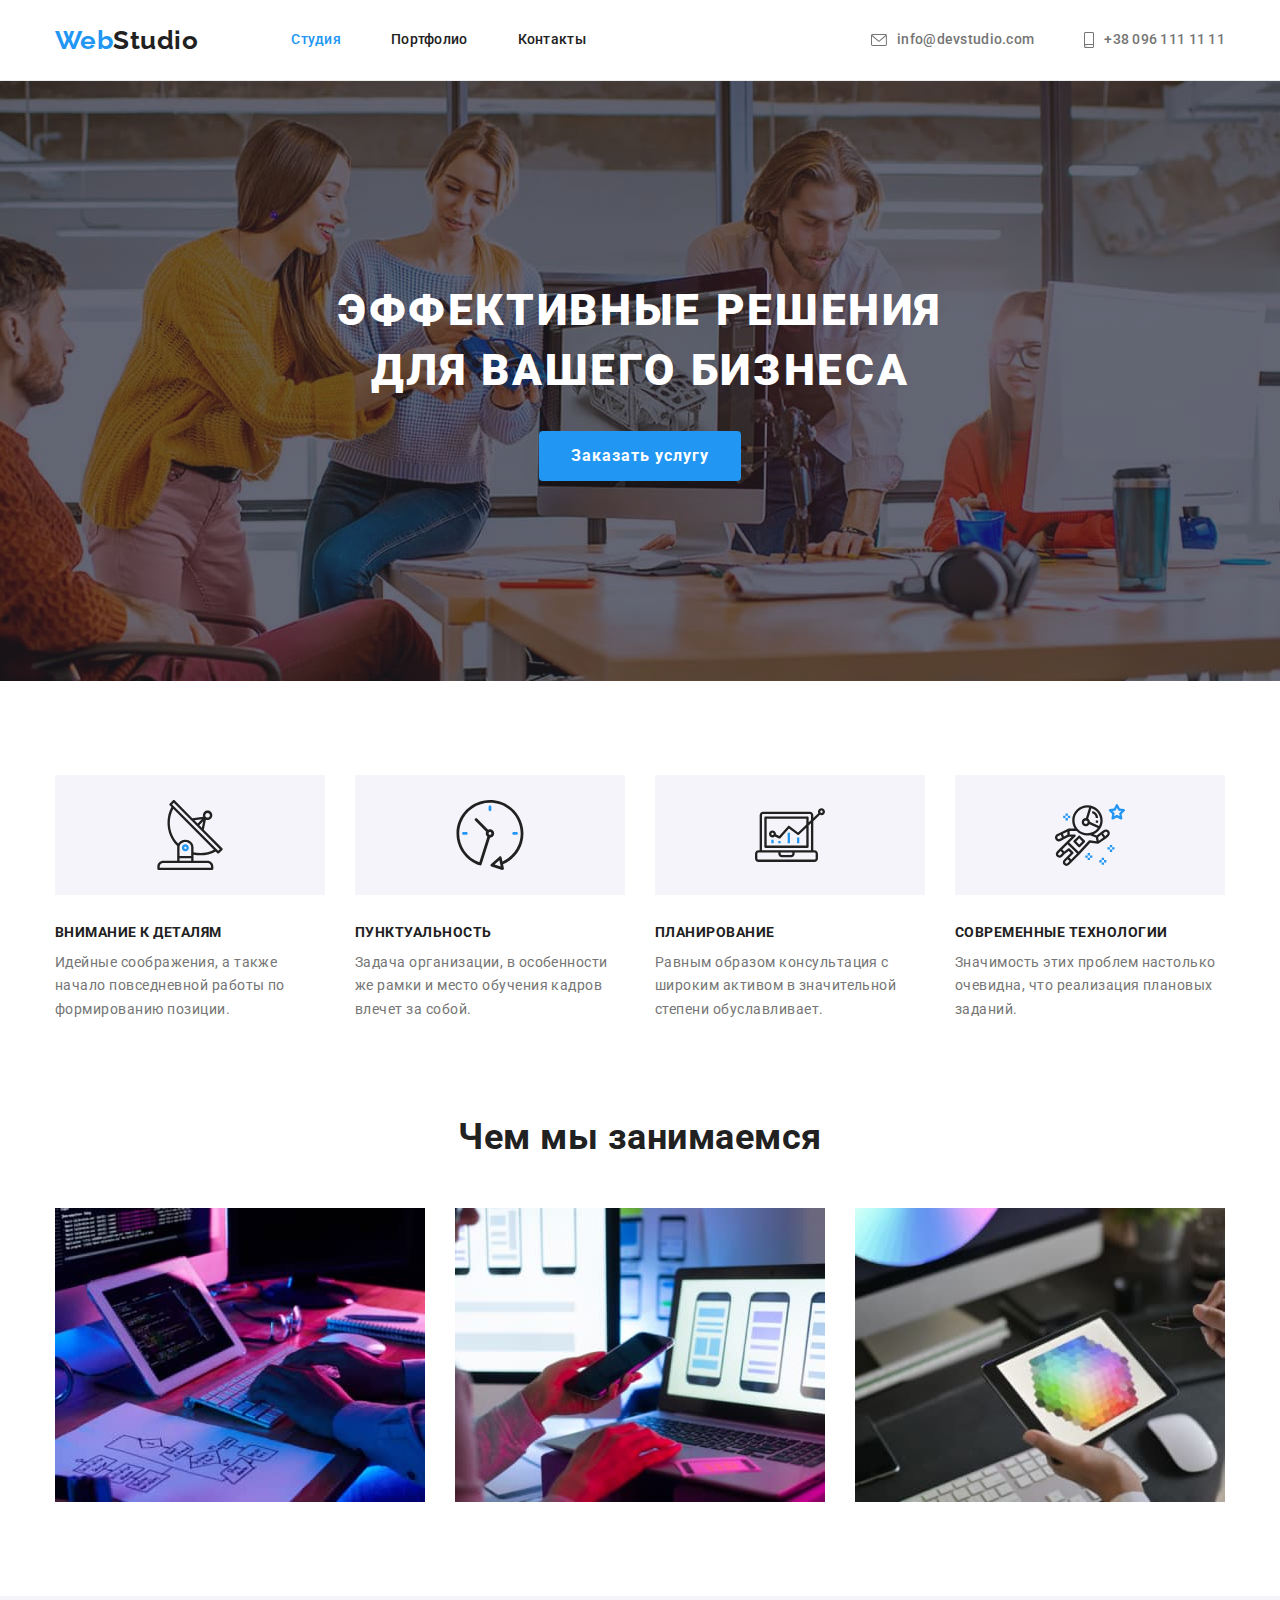
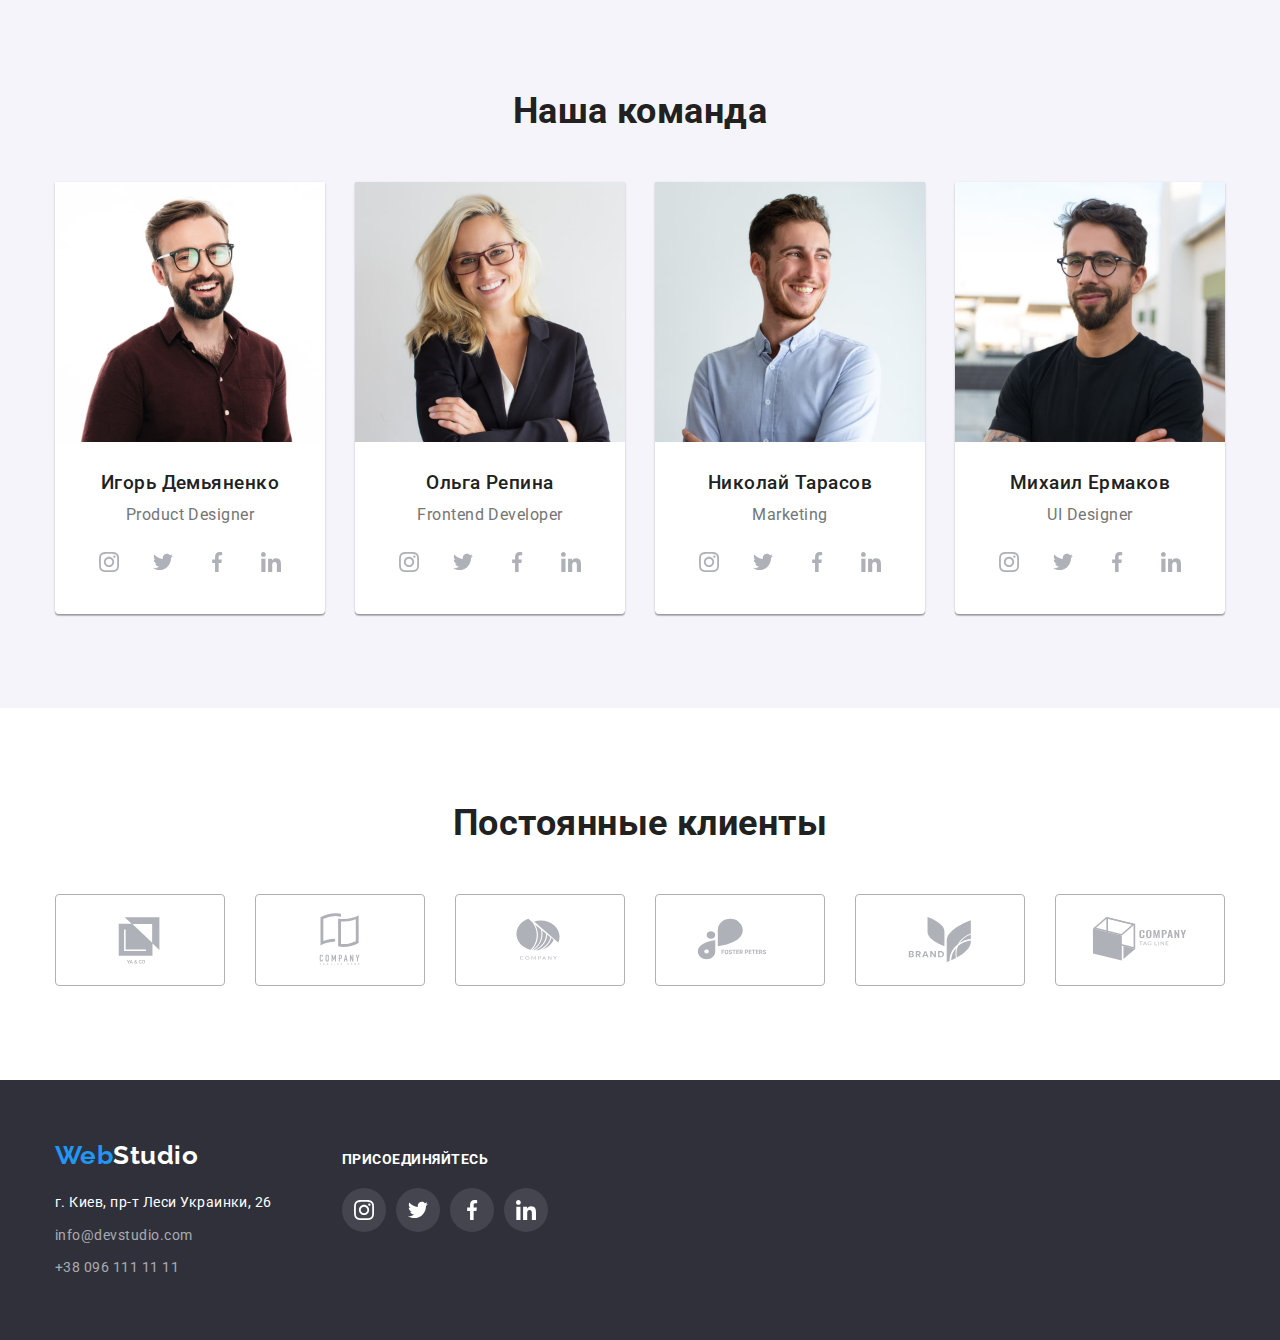
==== commit 8b371692: "final" ====
--- a/index.html
+++ b/index.html
@@ -57,30 +57,38 @@
           <h2 class="section-title visually-hidden">Наши преимущества</h2>
           <ul class="features list">
             <li class="features-item">
+              <div class="features-icon">
               <svg class="icon">
                 <use href="./images/icons.svg#antenna"></use>
               </svg>
+            </div>
               <h3 class="features-title">Внимание к деталям</h3>
               <p class="features-text">Идейные соображения, а также начало повседневной работы по формированию позиции.</p>
             </li>
             <li class="features-item">
+              <div class="features-icon">
               <svg class="icon">
                 <use href="./images/icons.svg#clock"></use>
               </svg>
+            </div>
               <h3 class="features-title">Пунктуальность</h3>
               <p class="features-text">Задача организации, в особенности же рамки и место обучения кадров влечет за собой.</p>
             </li>
             <li class="features-item">
+              <div class="features-icon">
               <svg class="icon">
                 <use href="./images/icons.svg#diagram"></use>
               </svg>
+            </div>
               <h3 class="features-title">Планирование</h3>
               <p class="features-text">Равным образом консультация с широким активом в значительной степени обуславливает.</p>
             </li>
             <li class="features-item">
+              <div class="features-icon">
               <svg class="icon">
                 <use href="./images/icons.svg#astronaut"></use>
               </svg>
+            </div>
               <h3 class="features-title">Современные технологии</h3>
               <p class="features-text">Значимость этих проблем настолько очевидна, что реализация плановых заданий.</p>
             </li>
@@ -311,17 +319,15 @@
 
     <!-- Подвал -->
     <footer class="footer">
-      <div class="container_footer">
-        <div class="adress">
-          <a href="./index.html" class="logo">Web<span class="studio-white">Studio</span></a>
+      <div class="container_footer">                 
           <address>
+            <a href="./index.html" class="logo">Web<span class="studio-white">Studio</span></a>
             <ul class="footer-list">
               <li class="item"><a class="link map" href="https://goo.gl/maps/9KBQKtj4yiWqNJr88" target="_blank" rel="noopener noreferrer">г. Киев, пр-т Леси Украинки, 26</a></li>
               <li class="item"><a class="link" href="mailto:info@devstudio.com">info@devstudio.com</a></li>
               <li class="item"><a class="link" href="tel:+380961111111">+38 096 111 11 11</a></li>
             </ul>
-          </address>
-        </div>
+          </address>        
         <div class="footer-social">
           <h3 class="social-title">Присоединяйтесь</h3>
           <ul class="social">
--- a/css/styles.css
+++ b/css/styles.css
@@ -54,11 +54,12 @@
 
 /* Logo */
 
-.logo {
-  margin-right: 93px;
+.logo {  
+  display: block;
   color: var(--accent-color);
   font-family: Raleway, sans-serif;
   font-weight: 700;
+  font-style: normal;
   font-size: 26px;
   line-height: 1.19;
   text-decoration: none;
@@ -79,6 +80,10 @@
   display: flex;
   align-items: center;
   margin-right: auto;
+}
+
+.site-nav.list{
+  margin-left: 93px;
 }
 
 .site-nav .item:not(:last-child) {
@@ -109,6 +114,8 @@
 }
 
 .contacts .link-header {
+  display: flex;
+  align-items: center;
   color: var(--primary-text-color);
   fill: var(--primary-text-color);
 }
@@ -223,11 +230,18 @@
   margin-right: 30px;
 }
 
-.icon {
+.features-icon{
+  display: flex;
+  align-items: center;
+  justify-content: center;
   width: 270px;
   height: 120px;
-  padding: 25px 100px 25px 100px;
   background-color: var(--secondary-bg-color);
+
+}
+.icon {
+  width: 70px;
+  height: 70px;  
 }
 
 .features-title {
@@ -290,6 +304,10 @@
 .team-name {
   font-weight: 500;
   margin-bottom: 10px;
+}
+
+.team-position{
+  margin-bottom: 16px;
 }
 
 .social-link {
@@ -315,8 +333,7 @@
 
 .social {
   display: flex;
-  justify-content: center;
-  margin-top: 16px;
+  justify-content: center;  
 }
 
 /* Customers */
@@ -354,27 +371,18 @@
   padding-top: 60px;
   padding-bottom: 60px;
 }
+
 .container_footer {
   display: flex;
   align-items: baseline;
-}
-
-.footer .logo {
-  margin-right: auto;
-  margin-bottom: 20px;
-}
-
-.adress {
-  display: flex;
-  flex-direction: column;
 }
 
 .footer-list .item:not(:last-child) {
   padding-bottom: 9px;
 }
 
-.footer-list {
-  margin-right: 70px;
+.footer-list{
+  margin: 20px 70px 0 0;  
 }
 
 .footer-list .link {
@@ -392,7 +400,6 @@
 
 .social-title {
   margin-bottom: 20px;
-
   font-style: normal;
   text-transform: uppercase;
   font-size: 14px;
@@ -459,6 +466,10 @@
 .filter-button:focus {
   background-color: var(--button-accent-color);
   color: var(--secondary-text-color);
+  box-shadow: 0px 3px 1px rgba(0, 0, 0, 0.1), 
+              0px 1px 2px rgba(0, 0, 0, 0.08), 
+              0px 2px 2px rgba(0, 0, 0, 0.12);
+border-radius: 4px;
 }
 
 /* Gallery */
@@ -471,9 +482,15 @@
 .gallery-card {
   margin-right: 30px;
   margin-bottom: 30px;
-}
-
-.gallery-card:hover {
+} 
+
+.gallery-link{
+  display: block;
+  text-decoration: none;
+}
+
+.gallery-link:hover,
+.gallery-link:focus {
   box-shadow: 0px 1px 1px rgba(0, 0, 0, 0.12), 
               0px 4px 4px rgba(0, 0, 0, 0.06), 
               1px 4px 6px rgba(0, 0, 0, 0.16);
@@ -504,7 +521,8 @@
   letter-spacing: 0.06em;
 }
 
-.gallery-text {
+.gallery-text {  
   font-size: 16px;
-  line-height: 1.88;
-}
+  line-height: 1.88; 
+  color: var(--primary-text-color); 
+}
